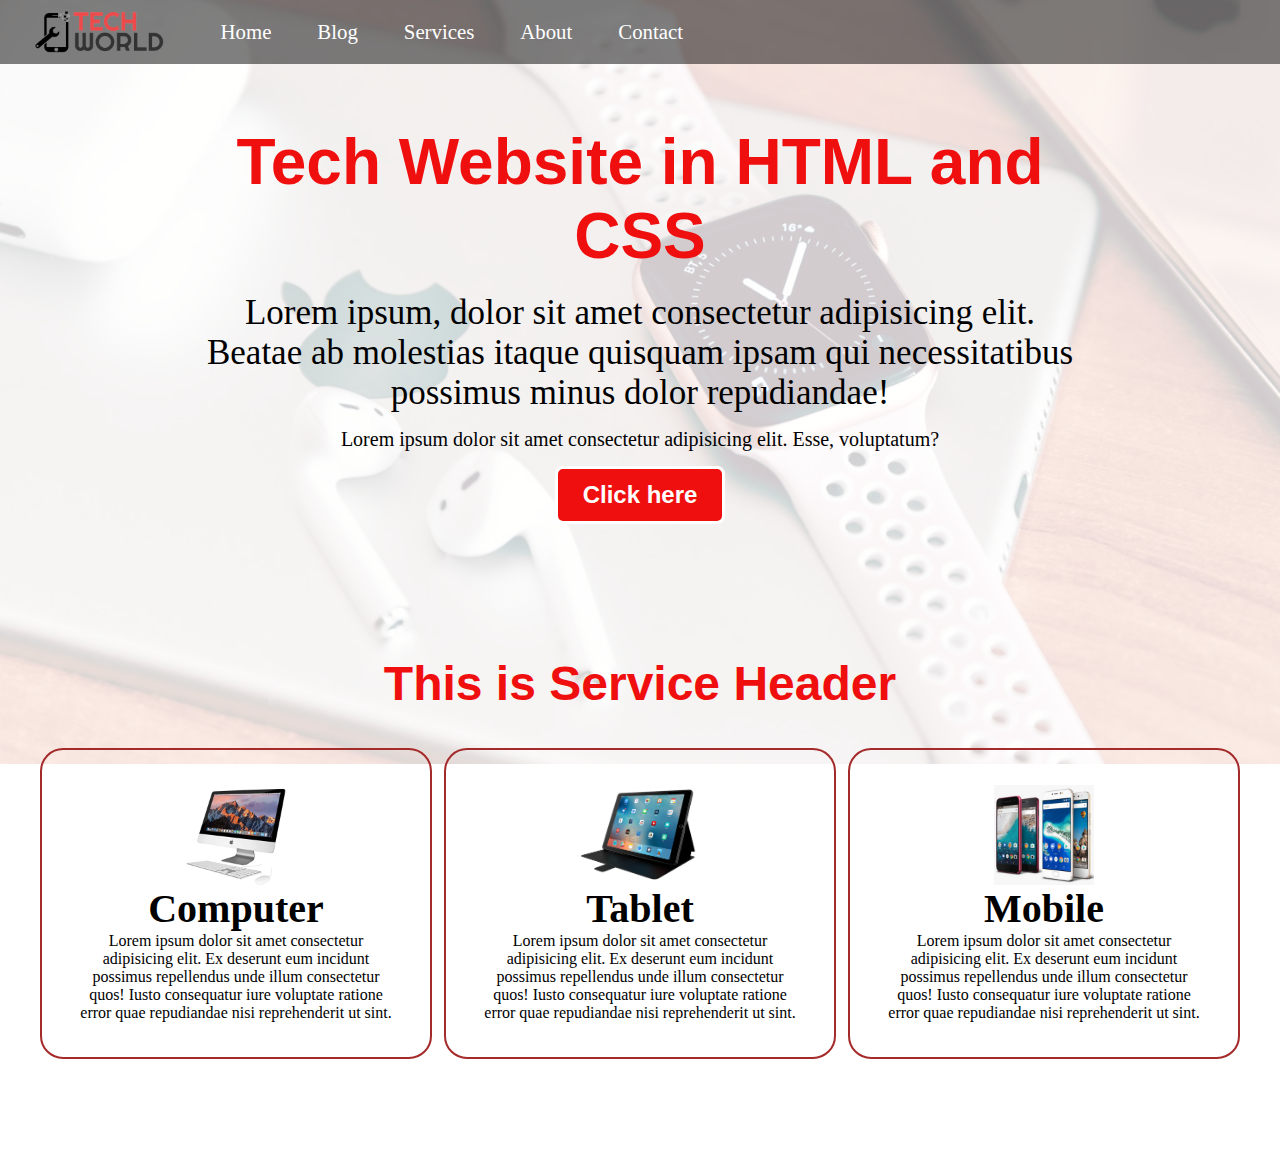
==== index.html @ cd2aa594 "TECH PROJECT NEXT" ====
<!DOCTYPE html>
<html lang="en">

<head>
    <meta charset="UTF-8">
    <meta http-equiv="X-UA-Compatible" content="IE=edge">
    <meta name="viewport" content="width=device-width, initial-scale=1.0">
    <title>TECH COPY SITE</title>
    <link rel="stylesheet" href="style.css">
</head>

<body>
    <div id="navbar">
        <div class="logo">
            <img src="/site-logo.png" alt="">
        </div>
        <ul>
            <li class="item"><a href="#">Home</a></li>
            <li class="item"><a href="#">Blog</a></li>
            <li class="item"><a href="#">Services</a></li>
            <li class="item"><a href="#">About</a></li>
            <li class="item"><a href="#">Contact</a></li>
        </ul>
    </div>
    <section class="home">
        <h1 class="main-header">
            Tech Website in HTML and CSS
        </h1>
        <p class="para-one">Lorem ipsum, dolor sit amet consectetur adipisicing elit. Beatae ab molestias itaque quisquam ipsam qui
            necessitatibus possimus minus dolor repudiandae!</p>
        <p class="para-two">Lorem ipsum dolor sit amet consectetur adipisicing elit. Esse, voluptatum?</p>
        <button class="btn"><a href="#">Click here</a></button>
    </section>
    <section class="services-container">
        <h2 class="service-header">
            This is Service Header
        </h2>
        <div id="services">
            <div class="box">
                <img src="img/apple-pc.jpg" alt="" srcset="">
                <h2 class="box-sub-header">Computer</h2>
                <p class="box-text-center">Lorem ipsum dolor sit amet consectetur adipisicing elit. Ex deserunt eum incidunt possimus repellendus unde illum consectetur quos! Iusto consequatur iure voluptate ratione error quae repudiandae nisi reprehenderit ut sint.</p>
            </div>
            <div class="box">
                <img src="img//tab1.png" alt="" srcset="">
                <h2 class="box-sub-header">Tablet</h2>
                <p class="box-text-center">Lorem ipsum dolor sit amet consectetur adipisicing elit. Ex deserunt eum incidunt possimus repellendus unde illum consectetur quos! Iusto consequatur iure voluptate ratione error quae repudiandae nisi reprehenderit ut sint.</p>
            </div>
            <div class="box">
                <img src="img/mobile.jpg" alt="" srcset="">
                <h2 class="box-sub-header">Mobile</h2>
                <p class="box-text-center">Lorem ipsum dolor sit amet consectetur adipisicing elit. Ex deserunt eum incidunt possimus repellendus unde illum consectetur quos! Iusto consequatur iure voluptate ratione error quae repudiandae nisi reprehenderit ut sint.</p>
            </div>
        </div>
    </section>
</body>

</html>
---- style.css ----
*{
    padding: 0;
    margin: 0;
}
#navbar{
    display: flex;
    align-items: center;
    position: relative;
}
#navbar::before{
    content: "";
    position: absolute;
    background-color: black;
    width: 100%;
    height: 100%;
    z-index: -1;
    opacity: .5;
}
.logo{
margin: 0px 15px;
}
.logo img{
    margin: 5px 15px;
    height: 50px;
}
ul{
    display: flex;
}
ul li{
    list-style: none;
    padding: 20px 15px;
}
ul li a{
    color: white;
    display: block;
    text-decoration: none;
    padding: 0px 8px;
    font-size: 1.3rem;
    border-radius: 10px;
}
ul li a:hover{
    color: black;
    background-color: white;
}
.home{
    display: flex;
    flex-direction: column;
    padding: 0px 200px;
    align-items: center;
    text-align: center;
    justify-content: center;
    height: 500px;
}
.home::before{
    content: "";
    position: absolute;
    background:url(/apple-background.jpg) no-repeat center center/cover;
    width: 100%;
    height: 100%;
    z-index: -2;
    opacity: .2;
}
.main-header{
    color: rgb(240, 15, 15);
    font-size: 4rem;
    font-family:'Gill Sans', 'Gill Sans MT', Calibri, 'Trebuchet MS', sans-serif;
    padding: 20px 5px;
}
.para-one{
    font-size: 35px;
}
.para-two{
    padding: 15px 10px;
    font-size: 20px;
}
.btn{
    border: 3px solid white;
    background-color: rgb(240, 15, 15);
    padding: 12px 25px;
    border-radius: 8px;
}
.btn a{
    color: white;
    font-family: 'Gill Sans', 'Gill Sans MT', Calibri, 'Trebuchet MS', sans-serif;
    font-weight: bold;
    font-size: 1.5rem;
    text-decoration: none;
}
.btn:hover{
    background-color: brown;
}
.services-container {
    margin: 92px 0px;
}
.service-header{
    color: rgb(240, 15, 15);
    text-align: center;
    font-size: 3rem;
    font-family: 'Gill Sans', 'Gill Sans MT', Calibri, 'Trebuchet MS', sans-serif;
}
#services{
    margin: 34px;
    display: flex;
}
#services .box{
    border: 2px solid brown;
    padding: 35px;
    margin: 3px 6px;
    border-radius: 23px;
}
#services .box img{
    height: 100px; 
    margin: auto;
    display: block;
}
.box-sub-header{
    font-size: 2.5rem;
    border: 12px;
    text-align: center;
}
.box-text-center{
    text-align: center;
}
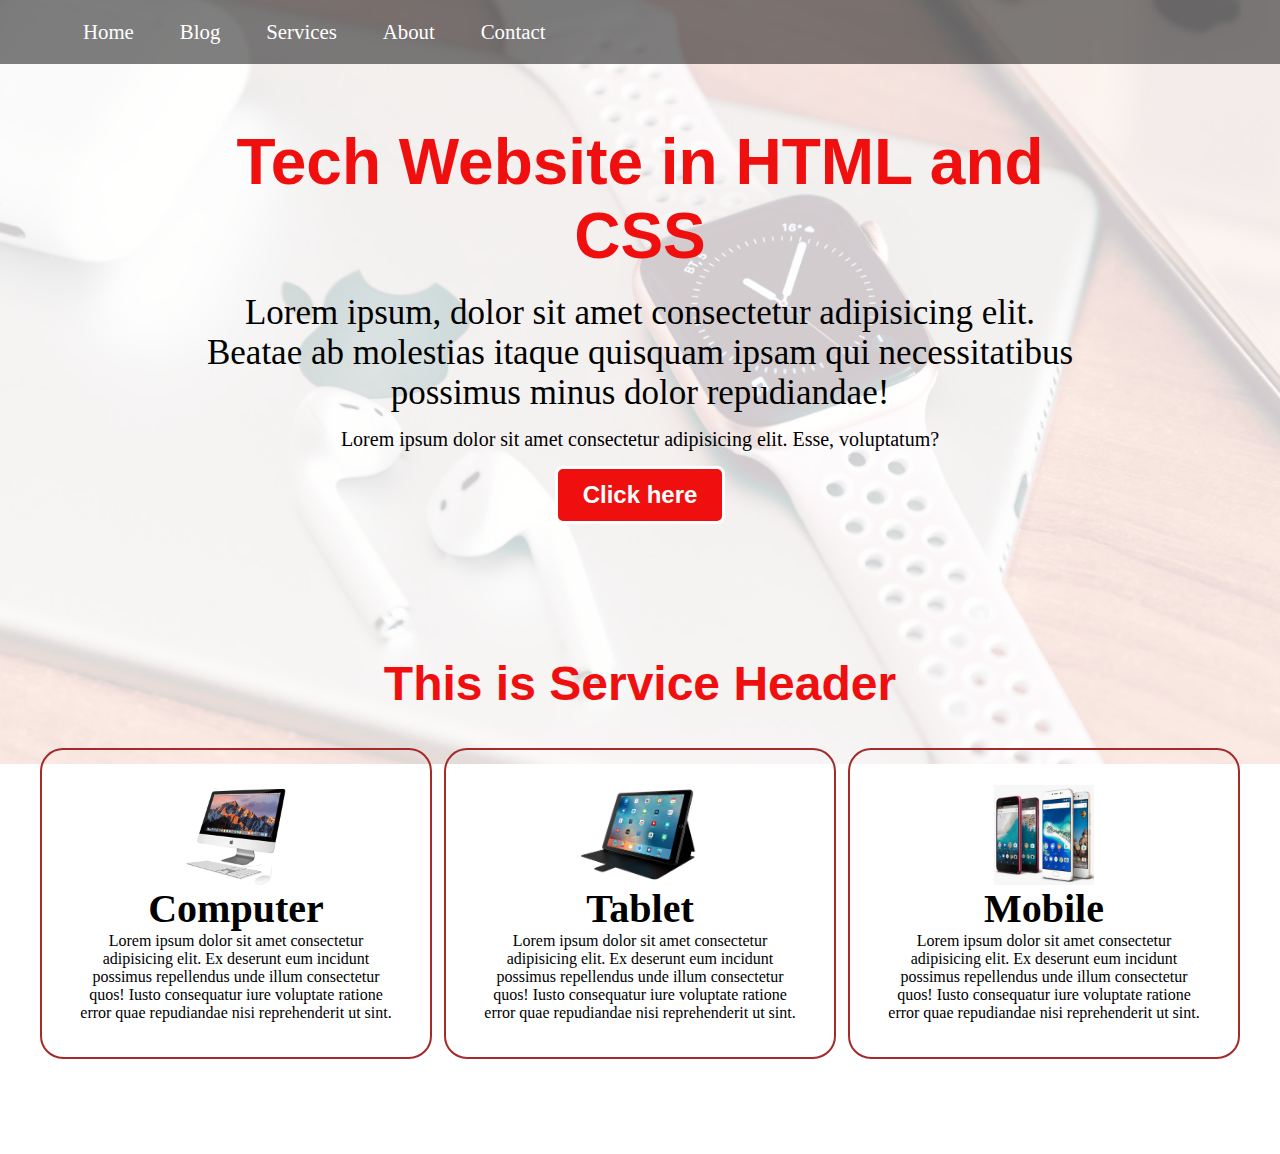
==== commit 8523517c: "Update index.html" ====
--- a/index.html
+++ b/index.html
@@ -12,7 +12,7 @@
 <body>
     <div id="navbar">
         <div class="logo">
-            <img src="/site-logo.png" alt="">
+            <img src="https://github.com/tamim-jr/tech-project-next/blob/main/site-logo.png" alt="">
         </div>
         <ul>
             <li class="item"><a href="#">Home</a></li>
@@ -55,4 +55,4 @@
     </section>
 </body>
 
-</html>+</html>
